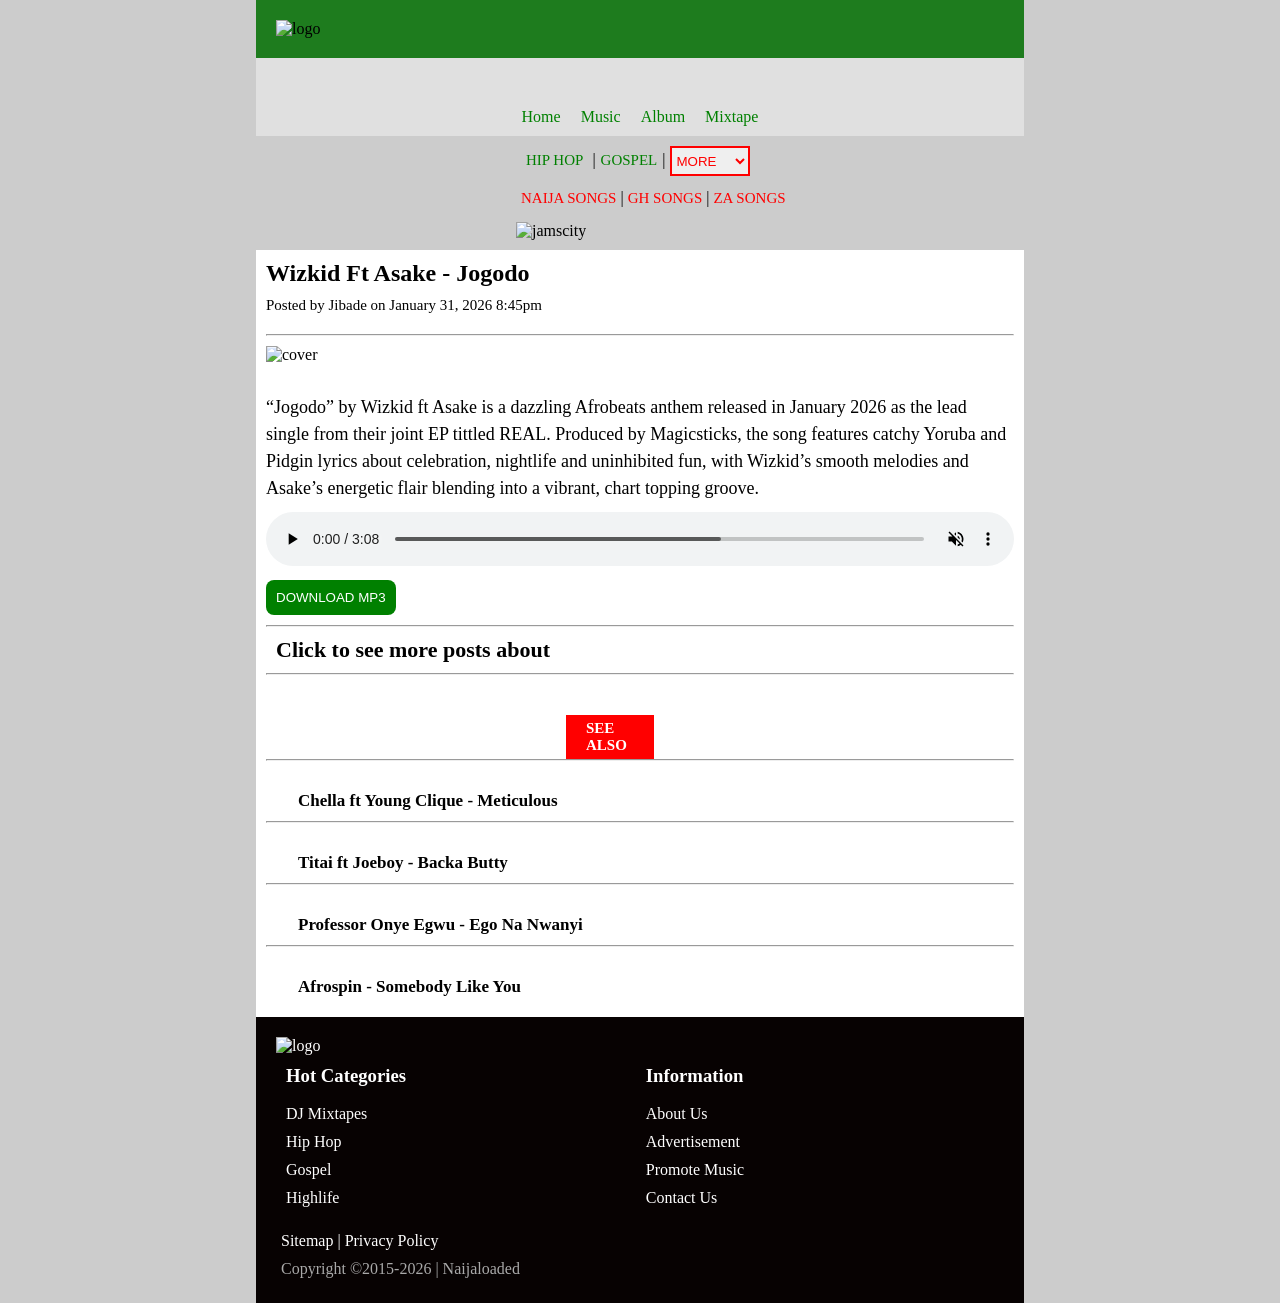
==== link.html @ b67df40b "initial commit" ====
<!doctype html>
<html lang="en">
  <head>
    <meta charset="UTF-8" />
    <meta name="viewport" content="width=device-width, initial-scale=1.0" />
    <title>Audio Page</title>
    <link rel="stylesheet" href="link.css" />
  </head>
  <body>
    <header>
      <div class="nav-logo">
        <img
          src="/Naijaloaded clone website/Images/naijaloaded-logo-new-default.png"
          alt="logo"
          width="200px"
        />
      </div>
      <div class="navbar">
        <ul class="nav-item">
          <li class="nav-list">
            <a href="index.html" class="navlink">Home</a>
          </li>
          <li class="nav-list">
            <a href="#" class="navlink">Music</a>
          </li>
          <li class="nav-list">
            <a href="#" class="navlink">Album</a>
          </li>
          <li class="nav-list">
            <a href="#" class="navlink">Mixtape</a>
          </li>
        </ul>
      </div>
    </header>

    <div class="hero-container">
      <div class="hero-flex" style="display: flex; flex-wrap: wrap;">
        <p class="hero-para1">
          <a href="#">HIP HOP</a> <span>|</span><a href="#">GOSPEL</a
          ><span>|</span>
        </p>
        <select style="color: red; width: 80px; border: 2px solid red; height: 30px;" name="dropdown" id="dropdown">
          <option value="more">MORE</option>
          <option value="contact">CONTACT US</option>
          <option value="ad">ADVERTISE HERE</option>
        </select>
      </div>
      <p class="hero-para2">
        <a href="#">NAIJA SONGS</a> <span>|</span> <a href="#">GH SONGS</a>
        <span>|</span> <a href="#">ZA SONGS</a>
      </p>
      <img
        src="/Naijaloaded clone website/Images/jamscity-ad-2.png"
        alt="jamscity"
      />
    </div>

    <div class="music-container">
      <div class="music-cover">
        <h2 style="margin-bottom: 10px;">Wizkid Ft Asake - Jogodo</h2>
        <p style="font-size: 15px; margin-bottom: 20px;">Posted by Jibade on January 31, 2026 8:45pm</p>
        <hr />
        <img style="margin-top: 10px;"
          width="100%"
          src="/Naijaloaded clone website/Images/Wizkid-ft-Asake-Jogodo-Naijaloaded cover image.jpg"
          alt="cover"
        />
        <p class="song-description">
          “Jogodo” by Wizkid ft Asake is a dazzling Afrobeats anthem released in
          January 2026 as the lead single from their joint EP tittled REAL.
          Produced by Magicsticks, the song features catchy Yoruba and Pidgin
          lyrics about celebration, nightlife and uninhibited fun, with Wizkid’s
          smooth melodies and Asake’s energetic flair blending into a vibrant,
          chart topping groove.
        </p>

        <audio
          controls
          muted
          loop
          src="Audio/Wizkid-ft-Asake-Jogodo-Naijaloaded.mp3"
        ></audio>
      </div>
       <a href="Audio/Wizkid-ft-Asake-Jogodo-Naijaloaded.mp3" download=""><button>DOWNLOAD MP3</button></a>
        <hr />
        <p style="font-size: 22px; padding: 10px; font-weight: 600;">Click to see more posts about</p>
        <hr />
        <h3 class="see">SEE ALSO</h3>
        <hr />

      <div class="music-list">
        <a href="#"
          ><img
            src="/Naijaloaded clone website/Images/Chella-ft-Young-Clique-Meticulous-Naijaloaded-100x70.jpg"
            alt=""
        /></a>
        <p><a href="#">Chella ft Young Clique - Meticulous</a></p>
      </div>
      <hr />
      <div class="music-list">
        <a href="#"
          ><img
            src="/Naijaloaded clone website/Images/Titai-ft-Joeboy-Backa-Butty-Naijaloaded-100x70.jpg"
            alt=""
        /></a>
        <p><a href="#">Titai ft Joeboy - Backa Butty</a></p>
      </div>
      <hr />
      <div class="music-list">
        <a href="#"
          ><img
            src="/Naijaloaded clone website/Images/Professor-Onye-Egwu-Ego-Na-Nwanyi-Speed-Up-Naijaloaded-100x70.jpg"
            alt=""
        /></a>
        <p><a href="#">Professor Onye Egwu - Ego Na Nwanyi</a></p>
      </div>
      <hr />
      <div class="music-list">
        <a href="#"
          ><img
            src="/Naijaloaded clone website/Images/Afrospin-Someone-Like-You-Naijaloaded-100x70.jpg"
            alt=""
        /></a>
        <p><a href="#">Afrospin - Somebody Like You</a></p>
      </div>
    </div>

    <footer>
      <div class="footer-logo">
      <img
        src="/Naijaloaded clone website/Images/naijaloaded-logo-new-default.png"
        alt="logo"
        width="200px"
      />
      </div>

      <div class="footer-items">
        <div class="item-1">
          <h3>Hot Categories</h3>
          <ul class="category">
            <li class="cat-list">
              <a href="#" class="cat-link">DJ Mixtapes</a>
            </li>
            <li class="cat-list">
              <a href="#" class="cat-link">Hip Hop</a>
            </li>
            <li class="cat-list">
              <a href="#" class="cat-link">Gospel</a>
            </li>
            <li class="cat-list">
              <a href="#" class="cat-link">Highlife</a>
            </li>
          </ul>
        </div>

        <div class="item-2">
          <h3>Information</h3>
          <ul class="info">
            <li class="info-list">
              <a href="#" class="info-link">About Us</a>
            </li>
            <li class="info-list">
              <a href="#" class="info-link">Advertisement</a>
            </li>
            <li class="info-list">
              <a href="#" class="info-link">Promote Music</a>
            </li>
            <li class="info-list">
              <a href="#" class="info-link">Contact Us</a>
            </li>
          </ul>
        </div>
      </div>

      <div class="copyright">
        <p><a href="#">Sitemap</a> | <a href="#">Privacy Policy</a></p>
        <p style="color: darkgray">Copyright &copy;2015-2026 | Naijaloaded</p>
      </div>
    </footer>
  </body>
</html>
---- link.css ----
/* Default styling */
* {
    margin: 0;
    padding: 0;
    box-sizing: border-box;
}

body {
    background-color: #ccc;
    max-width: 60%;
    margin: auto;
}

/* Stylings for whole site */
button {
    background-color: green;
    color: white;
    border: none;
    border-radius: 8px;
    padding: 10px;
    margin-bottom: 10px;
    display: flex;
    justify-self: center;
    flex-wrap: wrap;
}

ul {
    list-style: none;
    padding-top: 8px;
}

a {
    text-decoration: none;
    color: white;
}

/* styling for navbar */
.nav-logo {
    background-color: rgb(30, 124, 30);
    padding: 20px;
}

.navbar {
    background-color: #ffffff60;
}

.nav-item {
    display: flex;
    gap: 20px;
    flex-wrap: wrap;
    justify-content: center;
    padding-top: 50px;
    padding-bottom: 10px;
}

.navlink {
    color: green;
}

/* styling hero-container */
.hero-container {
    margin: 10px;
    padding-left: 250px;
}

.hero-container p {
    padding: 5px;
    margin-bottom: 10px;
}

.hero-para1 a {
    color: green;
    padding: 5px;
}

.hero-para2 a {
    color: red;
}

.hero-container a {
    font-weight: 500;
    font-size: 15px;
}

/* styling for music-list */
.music-container {
    background-color: white;
    padding: 10px;
}

.music-cover audio {
    width: 100%;
    margin: 10px 0;
}

.song-description {
    line-height: 1.5;
    font-size: 18px;
    margin-top: 30px;
}

.see {
    background-color: red;
    color: white;
    padding: 5px 20px;
    font-size: 15px;
    font-weight: 700;
    margin-top: 40px;
    margin-right: 360px;
    margin-left: 300px;
}

.music-list {
    display: flex;
    gap: 30px;
    flex-wrap: wrap;
    padding: 10px 2px;
}

.music-list p {
    margin-top: 20px;
}

.music-list p a {
    color: black;
    font-weight: bold;
    font-size: 17px;
}

/* footer styling */
footer {
    margin: 0 auto;
    background-color: rgb(7, 2, 2);
    padding: 20px;
    color: white;
}

.footer-logo {
    display: flex;
    justify-self: center;
    flex-wrap: wrap;
}

.footer-items {
    display: flex;
    justify-content: space-between;
    flex-wrap: wrap;
    padding: 10px;
}

.footer-container h3 {
    color: green;
}

.item-2 {
    margin-right: 250px;
}

.category {
    margin-bottom: 10px;
}

.cat-list,
.info-list {
    margin-top: 10px;
}

.copyright {
    justify-items: center;
}

.copyright p {
    padding: 5px;
}
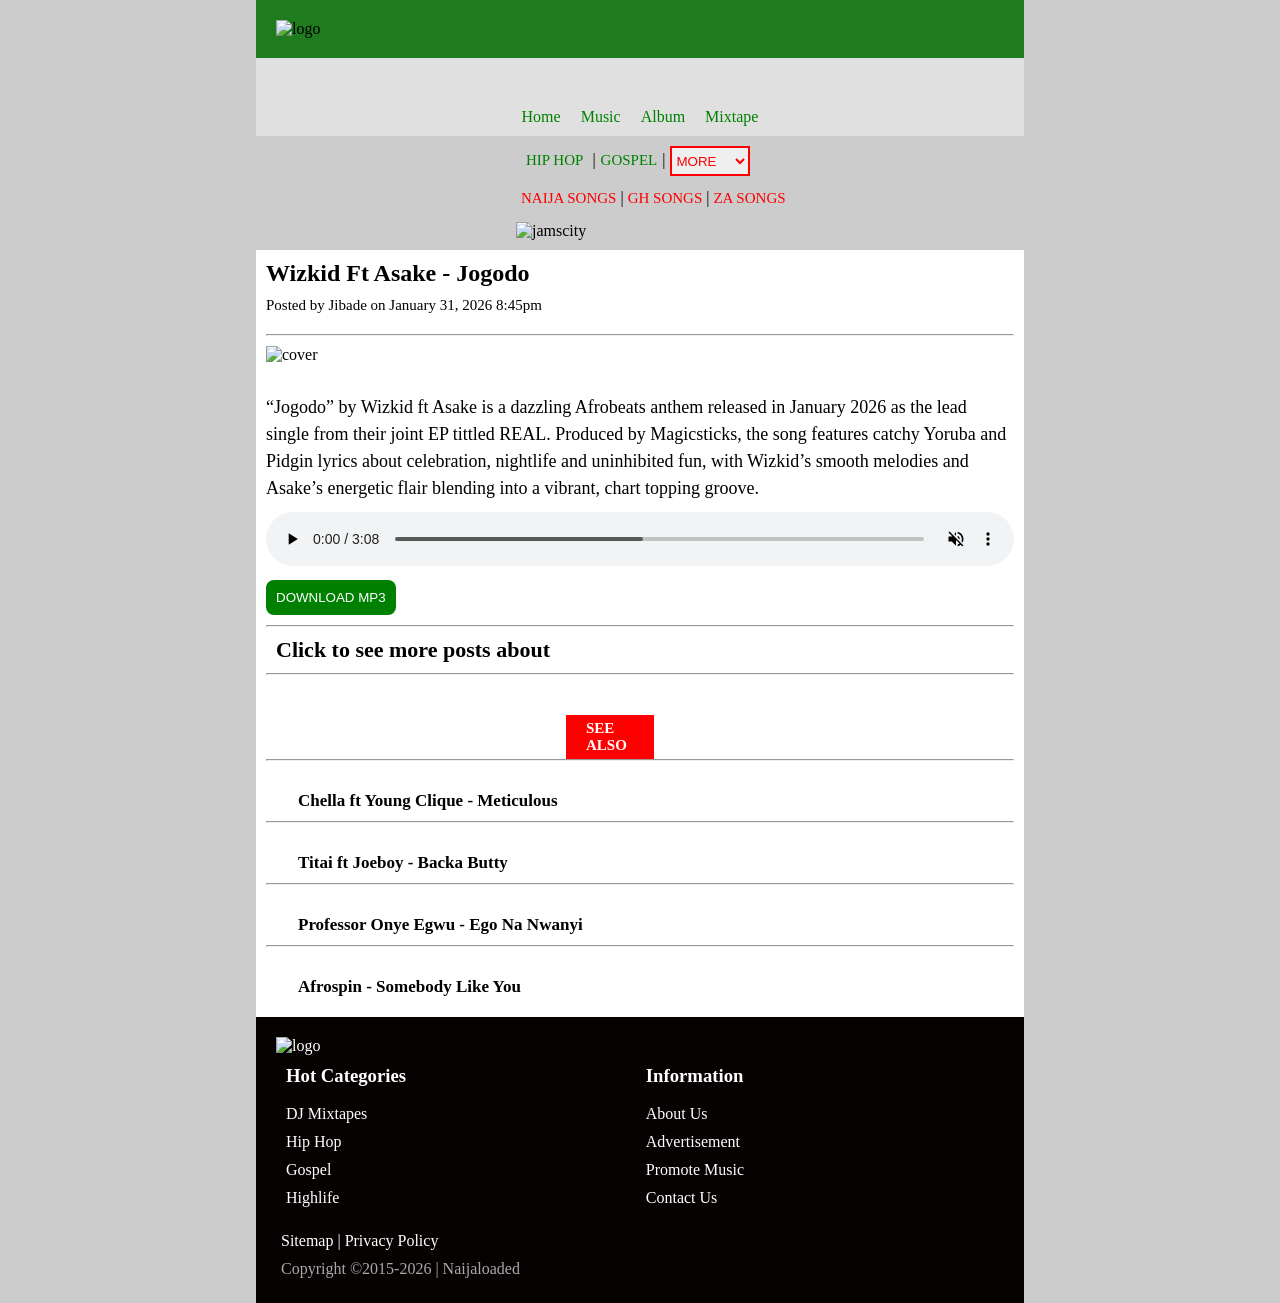
==== commit d2d7ed42: "fixed broken image" ====
--- a/link.html
+++ b/link.html
@@ -10,7 +10,7 @@
     <header>
       <div class="nav-logo">
         <img
-          src="/Naijaloaded clone website/Images/naijaloaded-logo-new-default.png"
+          src="/Naijaloaded_Clone_html-css/Images/naijaloaded-logo-new-default.png"
           alt="logo"
           width="200px"
         />
@@ -50,7 +50,7 @@
         <span>|</span> <a href="#">ZA SONGS</a>
       </p>
       <img
-        src="/Naijaloaded clone website/Images/jamscity-ad-2.png"
+        src="/Naijaloaded_Clone_html-css/Images/jamscity-ad-2.png"
         alt="jamscity"
       />
     </div>
@@ -128,7 +128,7 @@
     <footer>
       <div class="footer-logo">
       <img
-        src="/Naijaloaded clone website/Images/naijaloaded-logo-new-default.png"
+        src="/Naijaloaded_Clone_html-css/Images/naijaloaded-logo-new-default.png"
         alt="logo"
         width="200px"
       />
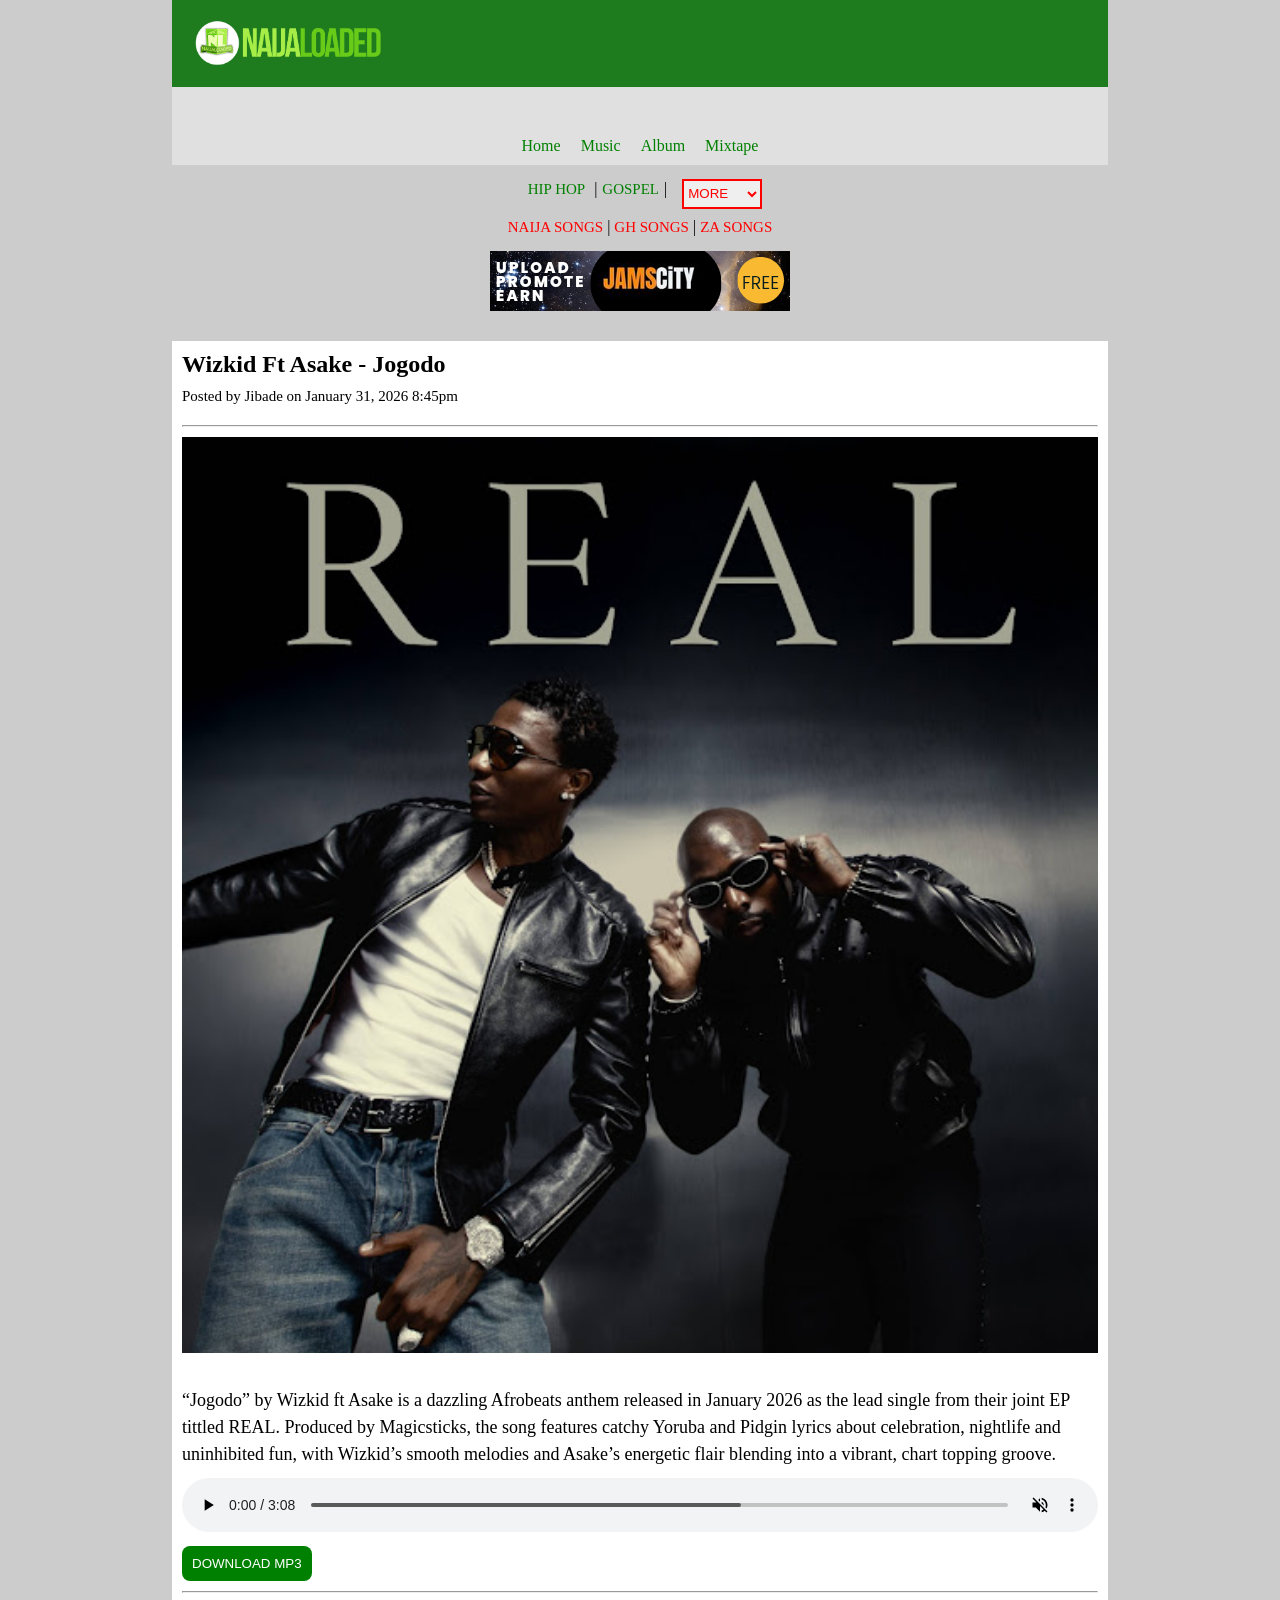
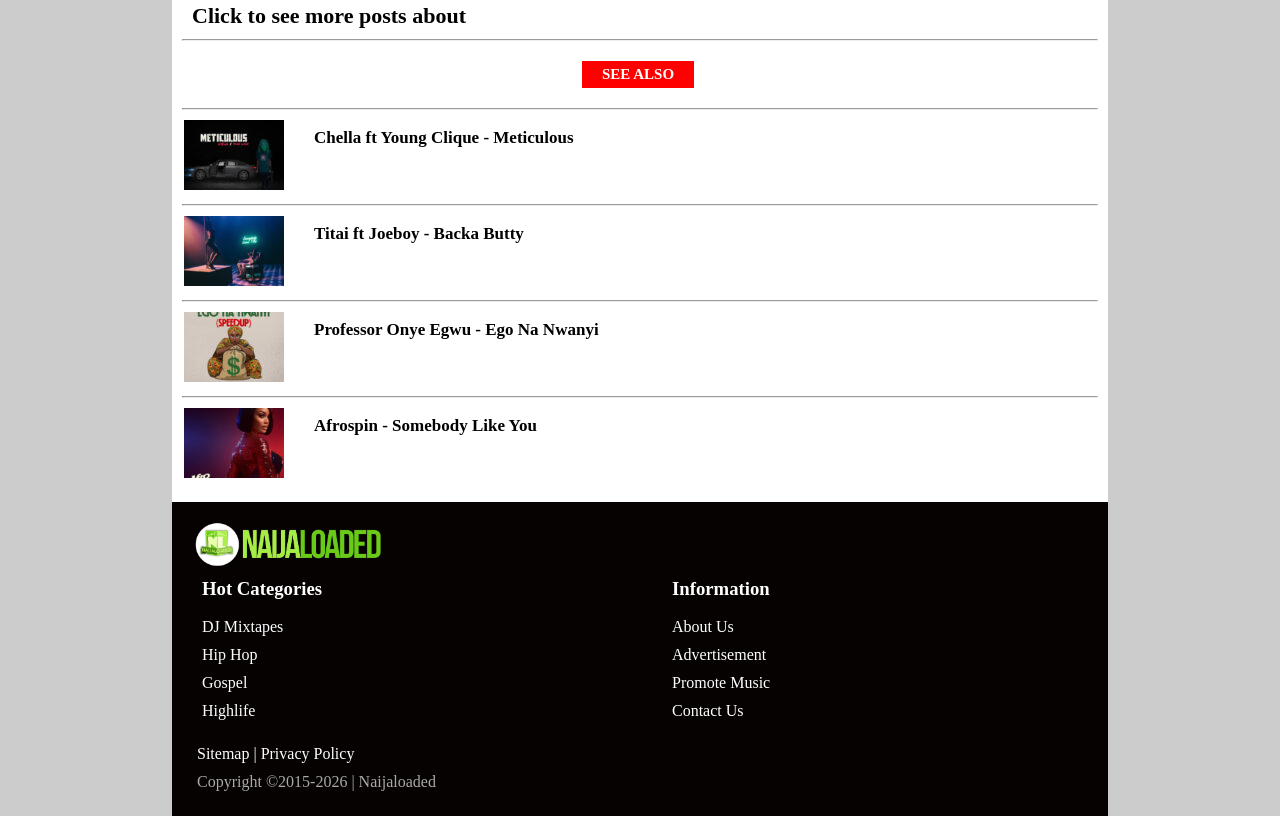
==== commit dda690f2: "added media query" ====
--- a/link.html
+++ b/link.html
@@ -7,10 +7,11 @@
     <link rel="stylesheet" href="link.css" />
   </head>
   <body>
+    <!-- header section -->
     <header>
       <div class="nav-logo">
         <img
-          src="/Naijaloaded_Clone_html-css/Images/naijaloaded-logo-new-default.png"
+          src="Images/naijaloaded-logo-new-default.png"
           alt="logo"
           width="200px"
         />
@@ -33,26 +34,29 @@
       </div>
     </header>
 
+    <!-- hero section -->
     <div class="hero-container">
-      <div class="hero-flex" style="display: flex; flex-wrap: wrap;">
+      <div class="hero-flex">
         <p class="hero-para1">
           <a href="#">HIP HOP</a> <span>|</span><a href="#">GOSPEL</a
           ><span>|</span>
         </p>
-        <select style="color: red; width: 80px; border: 2px solid red; height: 30px;" name="dropdown" id="dropdown">
+        <select class="dropdown-menu" name="dropdown" id="dropdown">
           <option value="more">MORE</option>
           <option value="contact">CONTACT US</option>
           <option value="ad">ADVERTISE HERE</option>
         </select>
       </div>
+      <div class="hero-flex-2">
       <p class="hero-para2">
         <a href="#">NAIJA SONGS</a> <span>|</span> <a href="#">GH SONGS</a>
         <span>|</span> <a href="#">ZA SONGS</a>
       </p>
       <img
-        src="/Naijaloaded_Clone_html-css/Images/jamscity-ad-2.png"
+        src="Images/jamscity-ad-2.png"
         alt="jamscity"
       />
+      </div>
     </div>
 
     <div class="music-container">
@@ -62,7 +66,7 @@
         <hr />
         <img style="margin-top: 10px;"
           width="100%"
-          src="/Naijaloaded clone website/Images/Wizkid-ft-Asake-Jogodo-Naijaloaded cover image.jpg"
+          src="Images/Wizkid-ft-Asake-Jogodo-Naijaloaded cover image.jpg"
           alt="cover"
         />
         <p class="song-description">
@@ -91,7 +95,7 @@
       <div class="music-list">
         <a href="#"
           ><img
-            src="/Naijaloaded clone website/Images/Chella-ft-Young-Clique-Meticulous-Naijaloaded-100x70.jpg"
+            src="Images/Chella-ft-Young-Clique-Meticulous-Naijaloaded-100x70.jpg"
             alt=""
         /></a>
         <p><a href="#">Chella ft Young Clique - Meticulous</a></p>
@@ -100,7 +104,7 @@
       <div class="music-list">
         <a href="#"
           ><img
-            src="/Naijaloaded clone website/Images/Titai-ft-Joeboy-Backa-Butty-Naijaloaded-100x70.jpg"
+            src="Images/Titai-ft-Joeboy-Backa-Butty-Naijaloaded-100x70.jpg"
             alt=""
         /></a>
         <p><a href="#">Titai ft Joeboy - Backa Butty</a></p>
@@ -109,7 +113,7 @@
       <div class="music-list">
         <a href="#"
           ><img
-            src="/Naijaloaded clone website/Images/Professor-Onye-Egwu-Ego-Na-Nwanyi-Speed-Up-Naijaloaded-100x70.jpg"
+            src="Images/Professor-Onye-Egwu-Ego-Na-Nwanyi-Speed-Up-Naijaloaded-100x70.jpg"
             alt=""
         /></a>
         <p><a href="#">Professor Onye Egwu - Ego Na Nwanyi</a></p>
@@ -118,17 +122,18 @@
       <div class="music-list">
         <a href="#"
           ><img
-            src="/Naijaloaded clone website/Images/Afrospin-Someone-Like-You-Naijaloaded-100x70.jpg"
+            src="Images/Afrospin-Someone-Like-You-Naijaloaded-100x70.jpg"
             alt=""
         /></a>
         <p><a href="#">Afrospin - Somebody Like You</a></p>
       </div>
     </div>
 
+    <!-- footer section -->
     <footer>
       <div class="footer-logo">
       <img
-        src="/Naijaloaded_Clone_html-css/Images/naijaloaded-logo-new-default.png"
+        src="Images/naijaloaded-logo-new-default.png"
         alt="logo"
         width="200px"
       />
--- a/link.css
+++ b/link.css
@@ -7,8 +7,9 @@
 
 body {
     background-color: #ccc;
-    max-width: 60%;
+    width: min(100%, 960px);
     margin: auto;
+    padding: 0 12px;
 }
 
 /* Stylings for whole site */
@@ -40,6 +41,12 @@
     padding: 20px;
 }
 
+.nav-logo img {
+    display: block;
+    max-width: 100%;
+    height: auto;
+}
+
 .navbar {
     background-color: #ffffff60;
 }
@@ -59,8 +66,34 @@
 
 /* styling hero-container */
 .hero-container {
-    margin: 10px;
-    padding-left: 250px;
+    display: flex;
+    flex-direction: column;
+    justify-content: center;
+    align-items: center;
+    margin: 10px 0;
+    padding: 0;
+}
+
+.hero-flex {
+    display: flex;
+    align-items: center;
+    gap: 10px;
+    flex-wrap: wrap;
+}
+
+.hero-flex-2 {
+    display: flex;
+    flex-direction: column;
+    justify-content: center;
+    align-items: center;
+    margin-bottom: 20px;
+}
+
+.dropdown-menu {
+    color: red;
+    width: 80px;
+    border: 2px solid red;
+    height: 30px;
 }
 
 .hero-container p {
@@ -80,6 +113,12 @@
 .hero-container a {
     font-weight: 500;
     font-size: 15px;
+}
+
+.hero-container img {
+    max-width: 100%;
+    height: auto;
+    display: block;
 }
 
 /* styling for music-list */
@@ -105,9 +144,8 @@
     padding: 5px 20px;
     font-size: 15px;
     font-weight: 700;
-    margin-top: 40px;
-    margin-right: 360px;
-    margin-left: 300px;
+    margin: 20px 400px;
+    display: inline-block;
 }
 
 .music-list {
@@ -118,7 +156,7 @@
 }
 
 .music-list p {
-    margin-top: 20px;
+    margin-top: 8px;
 }
 
 .music-list p a {
@@ -142,9 +180,11 @@
 }
 
 .footer-items {
-    display: flex;
-    justify-content: space-between;
-    flex-wrap: wrap;
+    width: min(80%, 100%);
+    display: flex;
+    flex-wrap: wrap;
+    justify-content: flex-start;
+    gap: 350px;
     padding: 10px;
 }
 
@@ -153,7 +193,7 @@
 }
 
 .item-2 {
-    margin-right: 250px;
+    margin-right: 0;
 }
 
 .category {
@@ -171,4 +211,30 @@
 
 .copyright p {
     padding: 5px;
+}
+
+@media (max-width: 768px) {
+    body {
+        padding: 0 8px;
+    }
+
+    .nav-item {
+        gap: 12px;
+        padding-top: 16px;
+    }
+
+    .song-description {
+        font-size: 16px;
+    }
+
+    .music-list {
+        align-items: center;
+        gap: 14px;
+    }
+
+    .music-list img {
+        width: 100px;
+        height: 70px;
+        object-fit: cover;
+    }
 }
